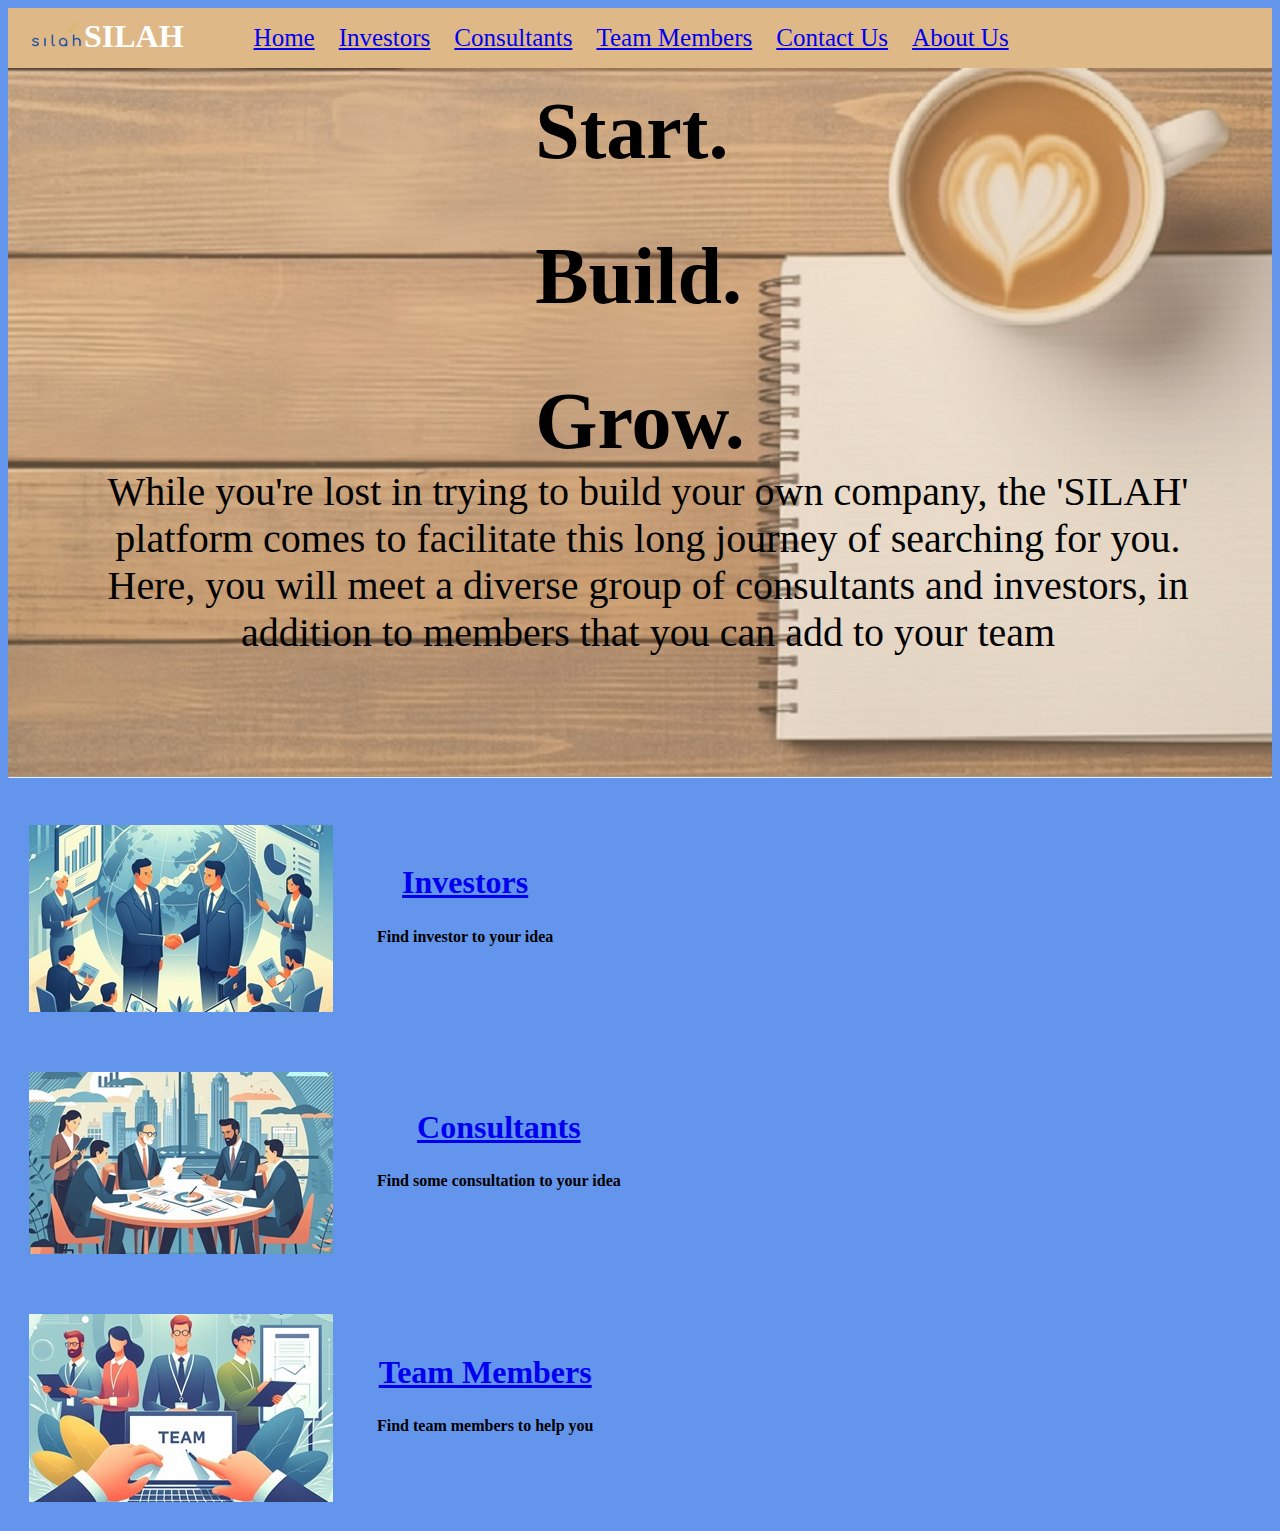
==== index.html @ 11c74e6f "ibrahim" ====
<html xmlns = ″http://www.w3.org/1999/xhtml″>


<head>
    <title> Silah </title>

    <style>
.contain {
  position: relative;
 
  float: left;
  color: white;
  
  background: burlywood;
  
}
.contain ul li{
            display: inline;
            padding: 10px ;
            font-size: 25px;
        }
.header{
    display: flex;
    align-items: center;
    justify-content: space-between;
   
    text-align: center;
    margin: 10px 20px;
    float: left;
}
th{font-size:xx-large;}
h5{font-size:medium;}
body{background-color: cornflowerblue;}

/* Bottom left text */
.text {
  position: absolute;
  padding: 150px 50px 0px 50px;
  bottom: 80px;
  left: 16px;
  color: black;
  font-size: 40px;
  text-align: center;
}

/* Centered text */
.centered {
  position: absolute;
  font-size: 40px;
  top: 35%;
  left: 50%;
  transform: translate(-50%, -50%);
  color: black;
}


#image{
    opacity: 0.6;
}
        .investor{
            background-color: blue;
            padding-left: 20px;
            

        }
        #consultants{
            border: 200px;
            align-items: center;
            table-layout:  fixed;
        }
        .a{ 
            float: right;
        }
    </style>
</head>
<body>
    
    

    <div class="contain">
        <h1 class="header" ><img src="logo.png" alt=" logo"> SILAH</h1>
            
            <div style="float: left; color: black;">
            <ul>   
                <li><a href="index.html"> Home</a></li>
                <li><a href="Investors.html">Investors</a></li>
                <li><a href="Consultants.html">Consultants</a></li>
                <li><a href="Team members.html">Team Members</a></li>
                <li><a href="Contact Us.html"> Contact Us</a></li>
                <li><a href="AboutUs.html"> About Us</a></li>
            </ul> 
        </div>


        <img id="image" src="index.jpg!bw700" alt="background-image" style="width:100%;">
        
        <div class="centered"><h1>Start.</h1>
            <h1>Build.</h1>
            <h1>Grow.</h1></div>
         <div class="text"><p>While you're lost in trying to build your own company, the 'SILAH' platform comes to facilitate this long journey 
            of searching for you. Here, you will meet a diverse group of consultants and investors, in addition to members 
            that you can add to your team</p></div>    
    </div>    


 
<hr> 




<table cellspacing="20" >
    <tr>
        <th rowspan="2"><img src="home_investors.jpg" alt="Investors"></th>
        <th></th>
        <th><a href="Investors.html">Investors</a> <br/><h5>Find investor to your idea</h5></th><br/>
        
    </tr>

</table>
<table cellspacing="20">
    <tr>
        <th rowspan="2"><img src="home_consultants.jpg" alt="Consultants"></th>
        <th></th>
        <th><a href="Consultants.html">Consultants</a> <br/><h5>Find some consultation to your idea</h5></th><br/>
        
    </tr>

</table>
<table cellspacing="20" >
    <tr>
        <th rowspan="2"><img src="home_team_members.jpg" alt="Team Members"></th>
        <th></th>
        <th><a href="Team members.html">Team Members</a> <br/><h5>Find team members to help you</h5></th><br/>
        
    </tr>

</table>

</body>
</html>
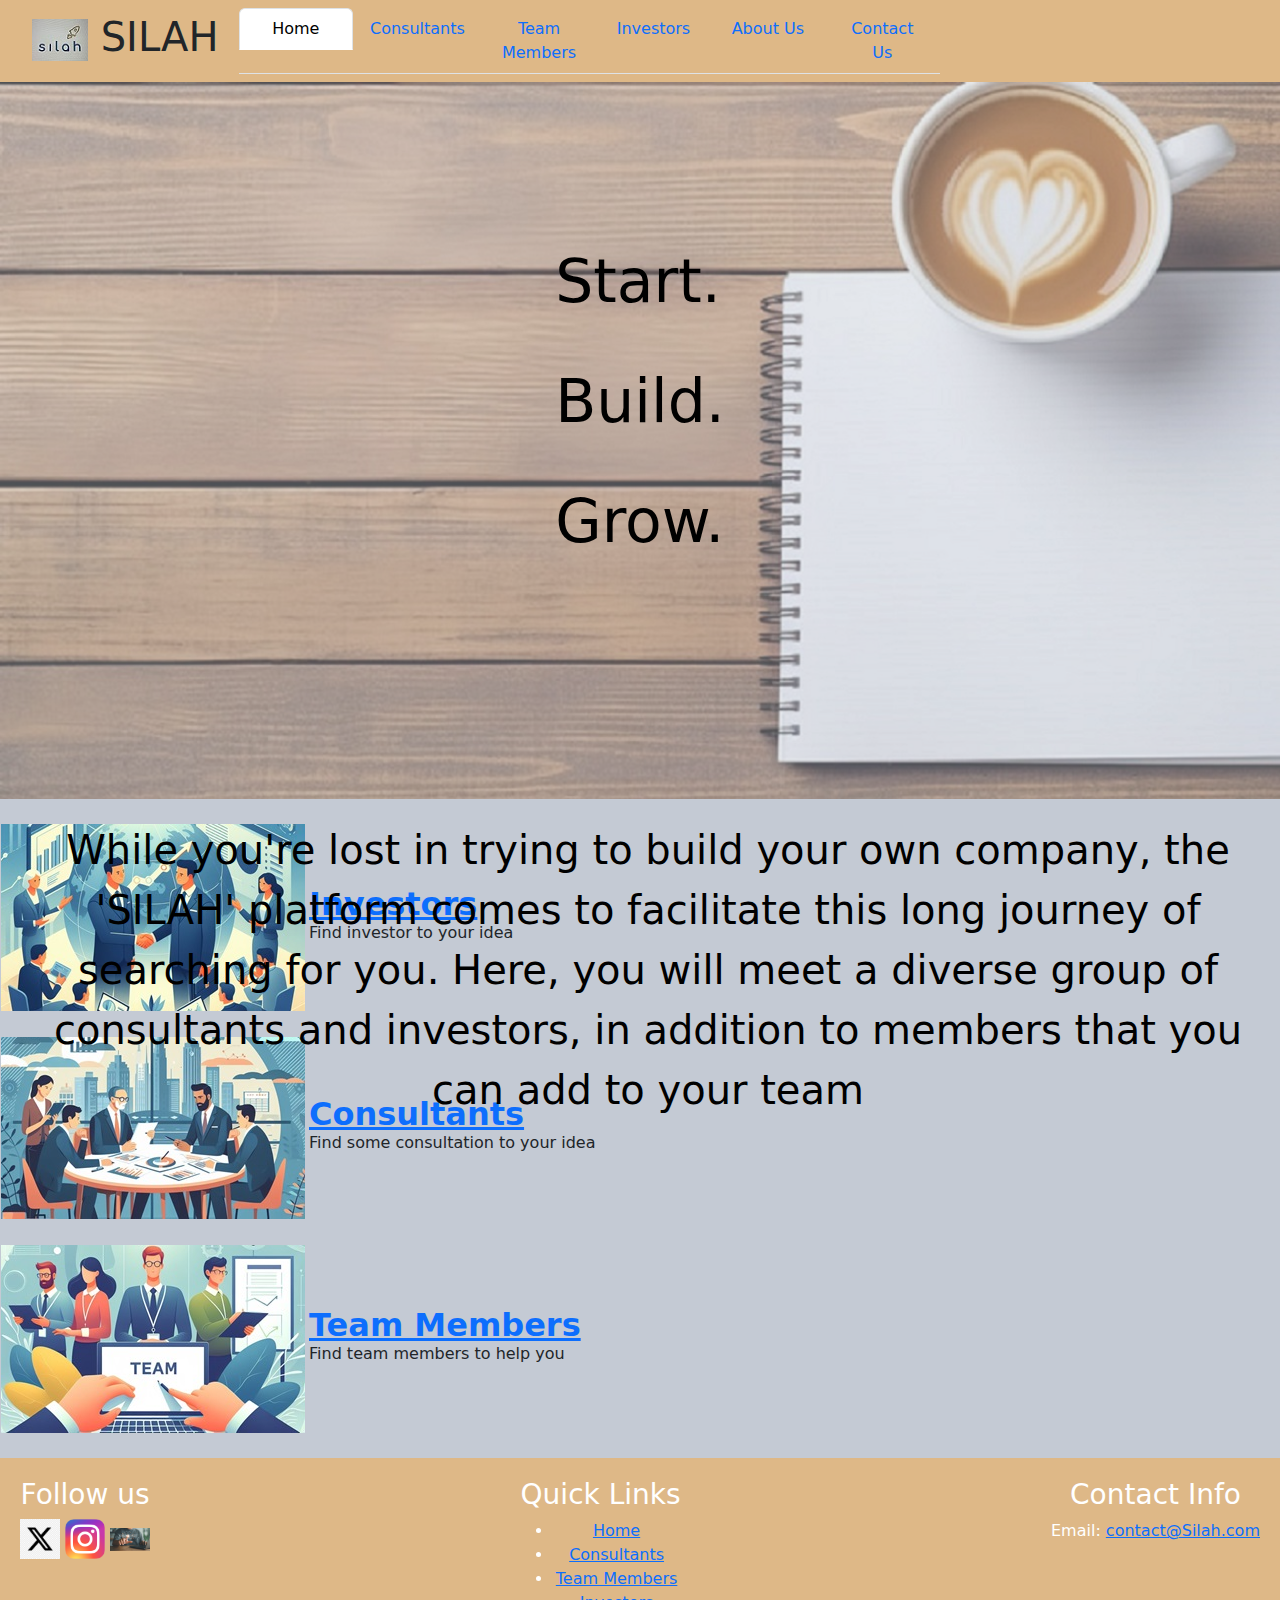
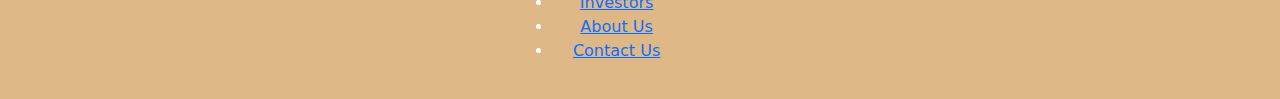
==== commit c06b2593: "i" ====
--- a/index.html
+++ b/index.html
@@ -1,116 +1,72 @@
 
 <html xmlns = ″http://www.w3.org/1999/xhtml″>
-
+    <link href="https://cdn.jsdelivr.net/npm/bootstrap@5.2.3/dist/css/bootstrap.min.css" rel="stylesheet">
+    <script src="https://cdn.jsdelivr.net/npm/bootstrap@5.2.3/dist/js/bootstrap.bundle.min.js"></script>
 
 <head>
     <title> Silah </title>
 
     <style>
-.contain {
-  position: relative;
- 
-  float: left;
-  color: white;
-  
-  background: burlywood;
-  
-}
-.contain ul li{
-            display: inline;
-            padding: 10px ;
-            font-size: 25px;
-        }
-.header{
-    display: flex;
-    align-items: center;
-    justify-content: space-between;
-   
-    text-align: center;
-    margin: 10px 20px;
-    float: left;
-}
-th{font-size:xx-large;}
-h5{font-size:medium;}
-body{background-color: cornflowerblue;}
-
-/* Bottom left text */
-.text {
-  position: absolute;
-  padding: 150px 50px 0px 50px;
-  bottom: 80px;
-  left: 16px;
-  color: black;
-  font-size: 40px;
-  text-align: center;
-}
-
-/* Centered text */
-.centered {
-  position: absolute;
-  font-size: 40px;
-  top: 35%;
-  left: 50%;
-  transform: translate(-50%, -50%);
-  color: black;
-}
+        @import url("webstyle.css");
+        .text{transform: translate(0%, 100%);}
 
 
-#image{
-    opacity: 0.6;
-}
+
+        .header{
+            display: flex;
+            align-items: center;
+            justify-content: space-between;
+   
+            text-align: center;
+            margin: 10px 20px;
+            float: left;}
+
+
         .investor{
             background-color: blue;
-            padding-left: 20px;
-            
+            padding-left: 20px;}
 
-        }
         #consultants{
             border: 200px;
             align-items: center;
-            table-layout:  fixed;
-        }
-        .a{ 
-            float: right;
-        }
+            table-layout:  fixed;}
+        .a{float: right;        }
     </style>
 </head>
 <body>
     
-    
+    <header>
 
-    <div class="contain">
-        <h1 class="header" ><img src="logo.png" alt=" logo"> SILAH</h1>
-            
-            <div style="float: left; color: black;">
-            <ul>   
-                <li><a href="index.html"> Home</a></li>
-                <li><a href="Investors.html">Investors</a></li>
-                <li><a href="Consultants.html">Consultants</a></li>
-                <li><a href="Team members.html">Team Members</a></li>
-                <li><a href="Contact Us.html"> Contact Us</a></li>
-                <li><a href="AboutUs.html"> About Us</a></li>
-            </ul> 
-        </div>
+        <div class="container-fluid" style="background-color: burlywood;">
+            <nav class="navbar navbar-expand-sm navbar-dark"> 
+                <h1><img src="logo.jpg" alt=" logo" > SILAH</h1>
+                <ul class="nav nav-tabs nav-justified" style="text-align: end;">
+                    
+                    <li class="nav-item"><a class="nav-link active" href="index.html">Home</a></li>
+                    <li class="nav-item"><a class="nav-link" href="Consultants.html">Consultants</a></li>
+                    <li class="nav-item"><a class="nav-link" href="Team members.html">Team Members</a></li>
+                    <li class="nav-item"><a class="nav-link" href="Investors.html">Investors</a></li>
+                    <li class="nav-item"><a class="nav-link" href="AboutUs.html">About Us</a></li>
+                    <li class="nav-item"><a class="nav-link " href="ContactUs.html">Contact Us</a></li>
+                </ul>
+            </nav>
 
+        </header>
 
         <img id="image" src="index.jpg!bw700" alt="background-image" style="width:100%;">
         
-        <div class="centered"><h1>Start.</h1>
-            <h1>Build.</h1>
-            <h1>Grow.</h1></div>
+        <div class="centered"></br></br></br>
+            <h2>Start.</h2>
+            <h2>Build.</h2>
+            <h2>Grow.</h2></div>
+        </br>
          <div class="text"><p>While you're lost in trying to build your own company, the 'SILAH' platform comes to facilitate this long journey 
             of searching for you. Here, you will meet a diverse group of consultants and investors, in addition to members 
             that you can add to your team</p></div>    
     </div>    
+    
 
-
- 
-<hr> 
-
-
-
-
-<table cellspacing="20" >
+<table >
     <tr>
         <th rowspan="2"><img src="home_investors.jpg" alt="Investors"></th>
         <th></th>
@@ -137,6 +93,35 @@
     </tr>
 
 </table>
+</br>
+
+<footer style="background-color: burlywood;">
+    <div class="footer-container">
+        <div class="logo-social">
+        <h3>Follow us</h3>
+        <div class="social-links" >
+            <a href="#"><img src="x.jpg" width="40px"></a>
+            <a href="#"><img src="instagram.png" width="40px"></a>
+            <a href="#"><img src="conatactus.png"  width="40px"></a>
+        </div>
+    </div>
+    <div class="Quick links">
+        <h3>Quick Links</h3>
+        <ul>
+            <li><a href="index.html">Home</a></li>
+            <li><a href="Consultants.html">Consultants</a></li>
+            <li><a href="Team members.html">Team Members</a></li>
+            <li><a href="Investors.html">Investors</a></li>
+            <li><a href="AboutUs.html">About Us</a></li>
+            <li><a href="ContactUs.html">Contact Us</a></li>
+        </ul>
+    </div>
+    <div class="contact info">
+        <h3>Contact Info</h3>
+        <p>Email: <a href="mailto: s137312@student.squ.edu.om">contact@Silah.com</a></p>
+    </div>
+</div>
+</footer>
 
 </body>
 </html>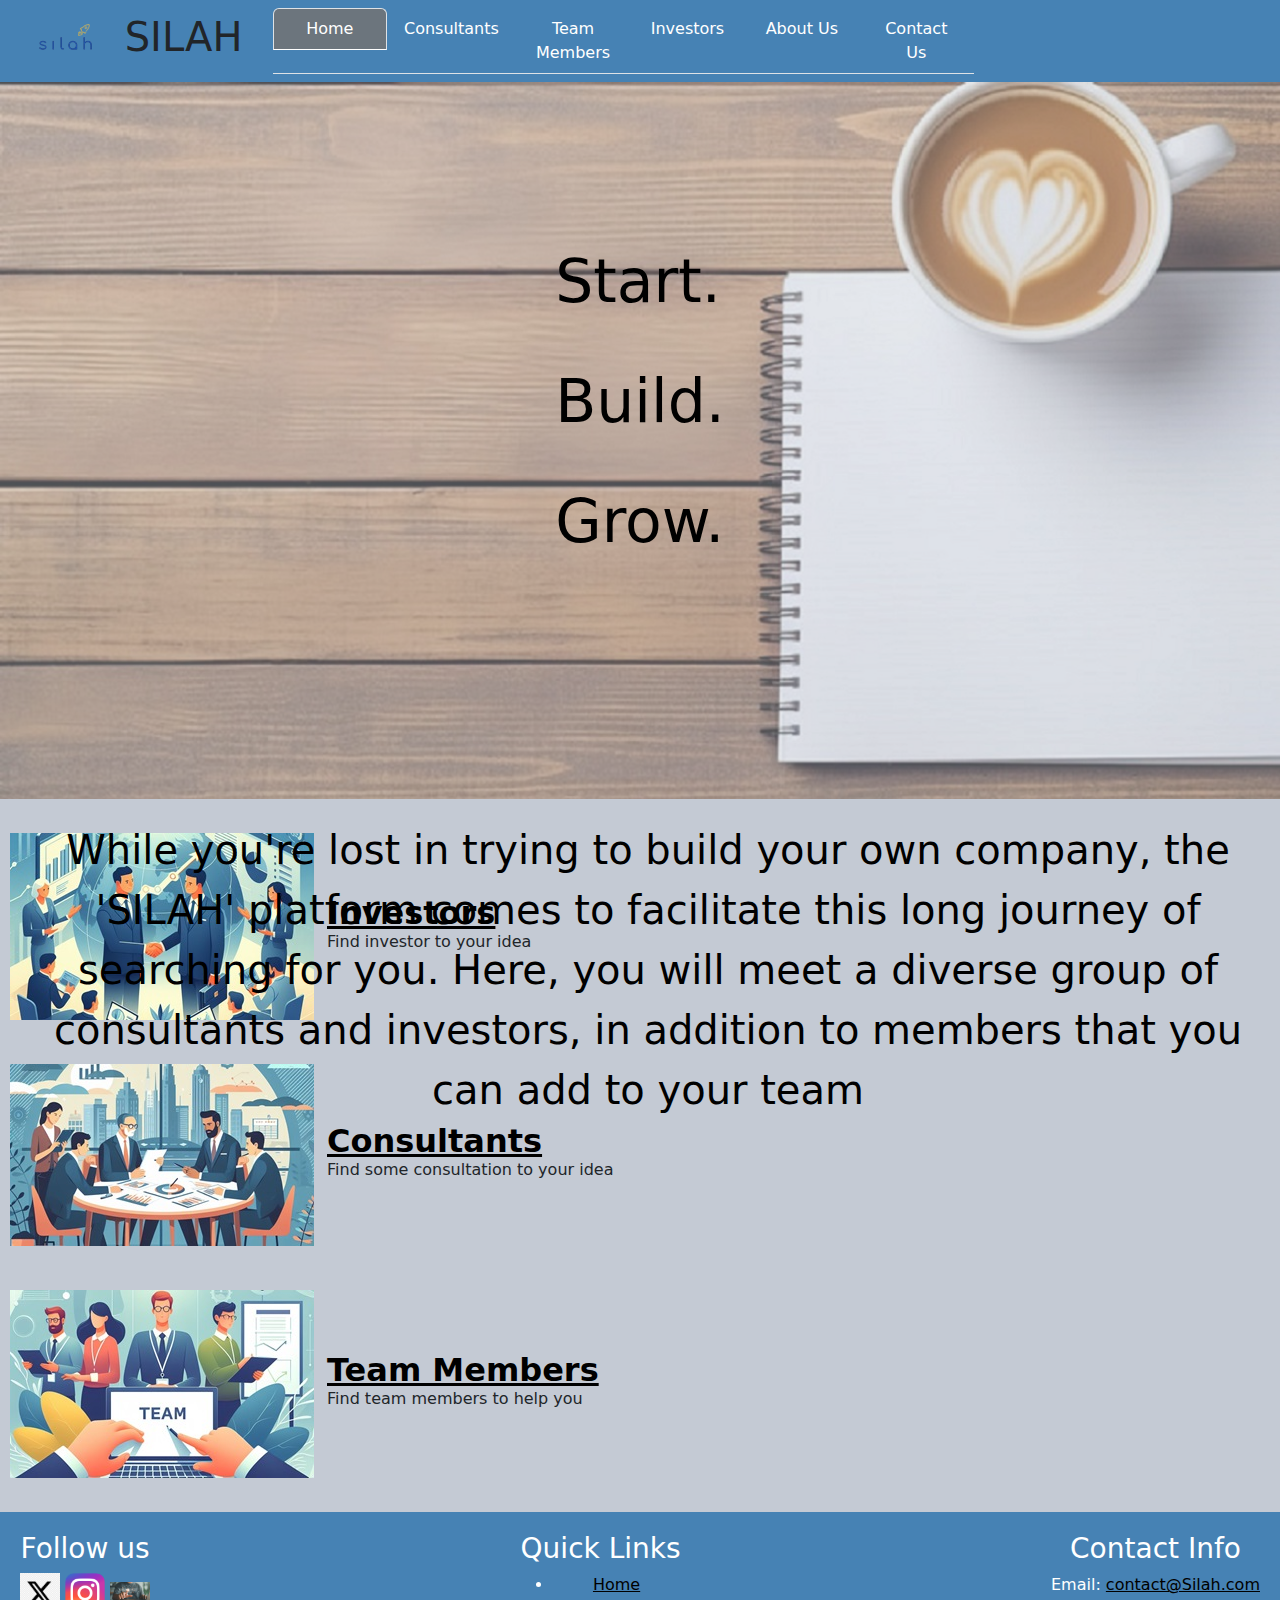
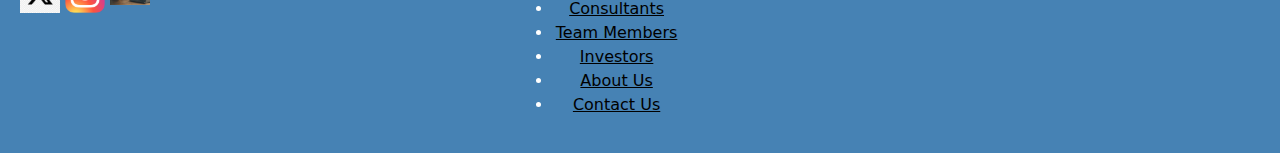
==== commit 7d14a7a6: "about us & format" ====
--- a/index.html
+++ b/index.html
@@ -31,23 +31,25 @@
             align-items: center;
             table-layout:  fixed;}
         .a{float: right;        }
+        a{color:black}
+       
     </style>
 </head>
 <body>
     
     <header>
 
-        <div class="container-fluid" style="background-color: burlywood;">
+        <div class="container-fluid" style="background-color:steelblue">
             <nav class="navbar navbar-expand-sm navbar-dark"> 
-                <h1><img src="logo.jpg" alt=" logo" > SILAH</h1>
+                <h1 style="margin-right: 10px;"><img src="logo.png" alt=" logo" style="margin-right: 10px;"> SILAH</h1>
                 <ul class="nav nav-tabs nav-justified" style="text-align: end;">
                     
-                    <li class="nav-item"><a class="nav-link active" href="index.html">Home</a></li>
-                    <li class="nav-item"><a class="nav-link" href="Consultants.html">Consultants</a></li>
-                    <li class="nav-item"><a class="nav-link" href="Team members.html">Team Members</a></li>
-                    <li class="nav-item"><a class="nav-link" href="Investors.html">Investors</a></li>
-                    <li class="nav-item"><a class="nav-link" href="AboutUs.html">About Us</a></li>
-                    <li class="nav-item"><a class="nav-link " href="ContactUs.html">Contact Us</a></li>
+                    <li class="nav-item"><a class="nav-link text-white active bg-secondary " href="index.html">Home</a></li>
+                    <li class="nav-item"><a class="nav-link text-white " href="Consultants.html">Consultants</a></li>
+                    <li class="nav-item"><a class="nav-link text-white " href="Team members.html">Team Members</a></li>
+                    <li class="nav-item"><a class="nav-link text-white " href="Investors.html">Investors</a></li>
+                    <li class="nav-item"><a class="nav-link text-white " href="AboutUs.html">About Us</a></li>
+                    <li class="nav-item"><a class="nav-link text-white " href="ContactUs.html">Contact Us</a></li>
                 </ul>
             </nav>
 
@@ -68,7 +70,7 @@
 
 <table >
     <tr>
-        <th rowspan="2"><img src="home_investors.jpg" alt="Investors"></th>
+        <th style="padding: 10px;" rowspan="2"><img src="home_investors.jpg" alt="Investors"></th>
         <th></th>
         <th><a href="Investors.html">Investors</a> <br/><h5>Find investor to your idea</h5></th><br/>
         
@@ -77,7 +79,7 @@
 </table>
 <table cellspacing="20">
     <tr>
-        <th rowspan="2"><img src="home_consultants.jpg" alt="Consultants"></th>
+        <th style="padding: 10px;" rowspan="2"><img src="home_consultants.jpg" alt="Consultants"></th>
         <th></th>
         <th><a href="Consultants.html">Consultants</a> <br/><h5>Find some consultation to your idea</h5></th><br/>
         
@@ -86,7 +88,7 @@
 </table>
 <table cellspacing="20" >
     <tr>
-        <th rowspan="2"><img src="home_team_members.jpg" alt="Team Members"></th>
+        <th style="padding: 10px;" rowspan="2"><img src="home_team_members.jpg" alt="Team Members"></th>
         <th></th>
         <th><a href="Team members.html">Team Members</a> <br/><h5>Find team members to help you</h5></th><br/>
         
@@ -95,20 +97,20 @@
 </table>
 </br>
 
-<footer style="background-color: burlywood;">
+<footer style="background-color:steelblue">
     <div class="footer-container">
         <div class="logo-social">
         <h3>Follow us</h3>
         <div class="social-links" >
-            <a href="#"><img src="x.jpg" width="40px"></a>
-            <a href="#"><img src="instagram.png" width="40px"></a>
-            <a href="#"><img src="conatactus.png"  width="40px"></a>
+            <a href="https://twitter.com/"><img src="x.jpg" width="40px"></a>
+            <a href="https://www.instagram.com/"><img src="instagram.png" width="40px"></a>
+            <a href="ContactUs.html"><img src="conatactus.png"  width="40px"></a>
         </div>
     </div>
     <div class="Quick links">
         <h3>Quick Links</h3>
         <ul>
-            <li><a href="index.html">Home</a></li>
+            <li><a href="index.html" >Home</a></li>
             <li><a href="Consultants.html">Consultants</a></li>
             <li><a href="Team members.html">Team Members</a></li>
             <li><a href="Investors.html">Investors</a></li>
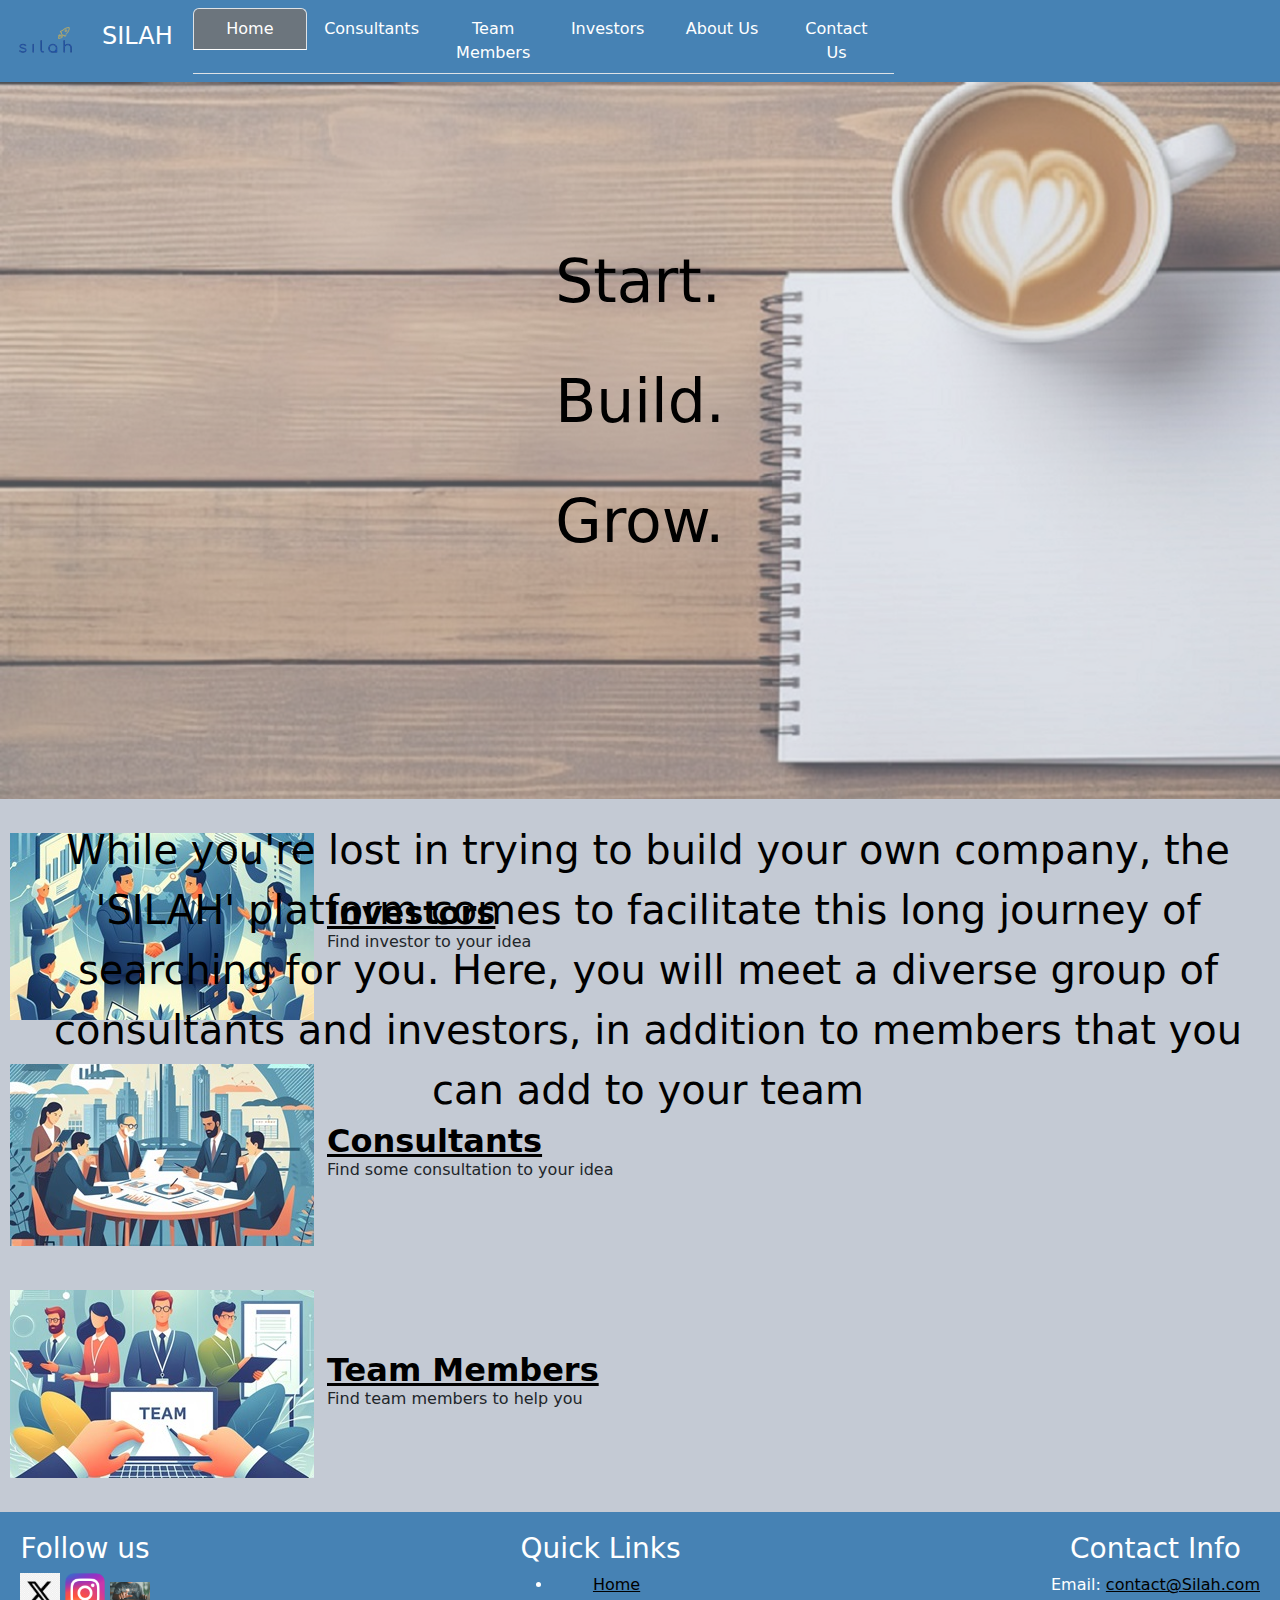
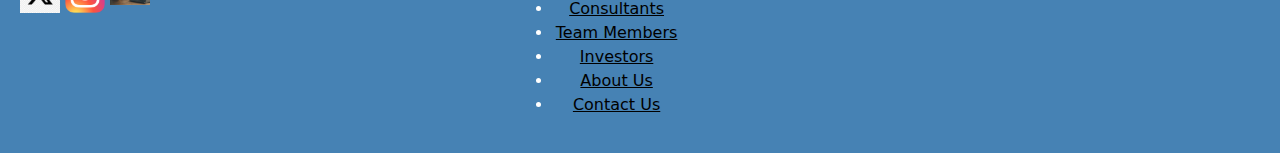
==== commit 9a5ec157: "c" ====
--- a/index.html
+++ b/index.html
@@ -41,19 +41,20 @@
 
         <div class="container-fluid" style="background-color:steelblue">
             <nav class="navbar navbar-expand-sm navbar-dark"> 
-                <h1 style="margin-right: 10px;"><img src="logo.png" alt=" logo" style="margin-right: 10px;"> SILAH</h1>
+                <a class="navbar-brand" href="index.html" style="font-size:x-large; margin-right: 20px;">
+                    <img src="logo.png" alt="Logo" class="d-inline-block align-text-top" style="margin-right: 20px;">SILAH</a>
                 <ul class="nav nav-tabs nav-justified" style="text-align: end;">
                     
-                    <li class="nav-item"><a class="nav-link text-white active bg-secondary " href="index.html">Home</a></li>
-                    <li class="nav-item"><a class="nav-link text-white " href="Consultants.html">Consultants</a></li>
-                    <li class="nav-item"><a class="nav-link text-white " href="Team members.html">Team Members</a></li>
-                    <li class="nav-item"><a class="nav-link text-white " href="Investors.html">Investors</a></li>
-                    <li class="nav-item"><a class="nav-link text-white " href="AboutUs.html">About Us</a></li>
-                    <li class="nav-item"><a class="nav-link text-white " href="ContactUs.html">Contact Us</a></li>
+                    <li class="nav-item"><a class="nav-link text-white active bg-secondary" href="index.html">Home</a></li>
+                    <li class="nav-item"><a class="nav-link text-white" href="Consultants.html">Consultants</a></li>
+                    <li class="nav-item"><a class="nav-link text-white" href="TeamMembers.html">Team Members</a></li>
+                    <li class="nav-item"><a class="nav-link text-white" href="Investors.html">Investors</a></li>
+                    <li class="nav-item"><a class="nav-link text-white" href="AboutUs.html">About Us</a></li>
+                    <li class="nav-item"><a class="nav-link text-white" href="ContactUs.html">Contact Us</a></li>
                 </ul>
             </nav>
-
-        </header>
+        </div>
+    </header>
 
         <img id="image" src="index.jpg!bw700" alt="background-image" style="width:100%;">
         
@@ -65,7 +66,7 @@
          <div class="text"><p>While you're lost in trying to build your own company, the 'SILAH' platform comes to facilitate this long journey 
             of searching for you. Here, you will meet a diverse group of consultants and investors, in addition to members 
             that you can add to your team</p></div>    
-    </div>    
+       
     
 
 <table >
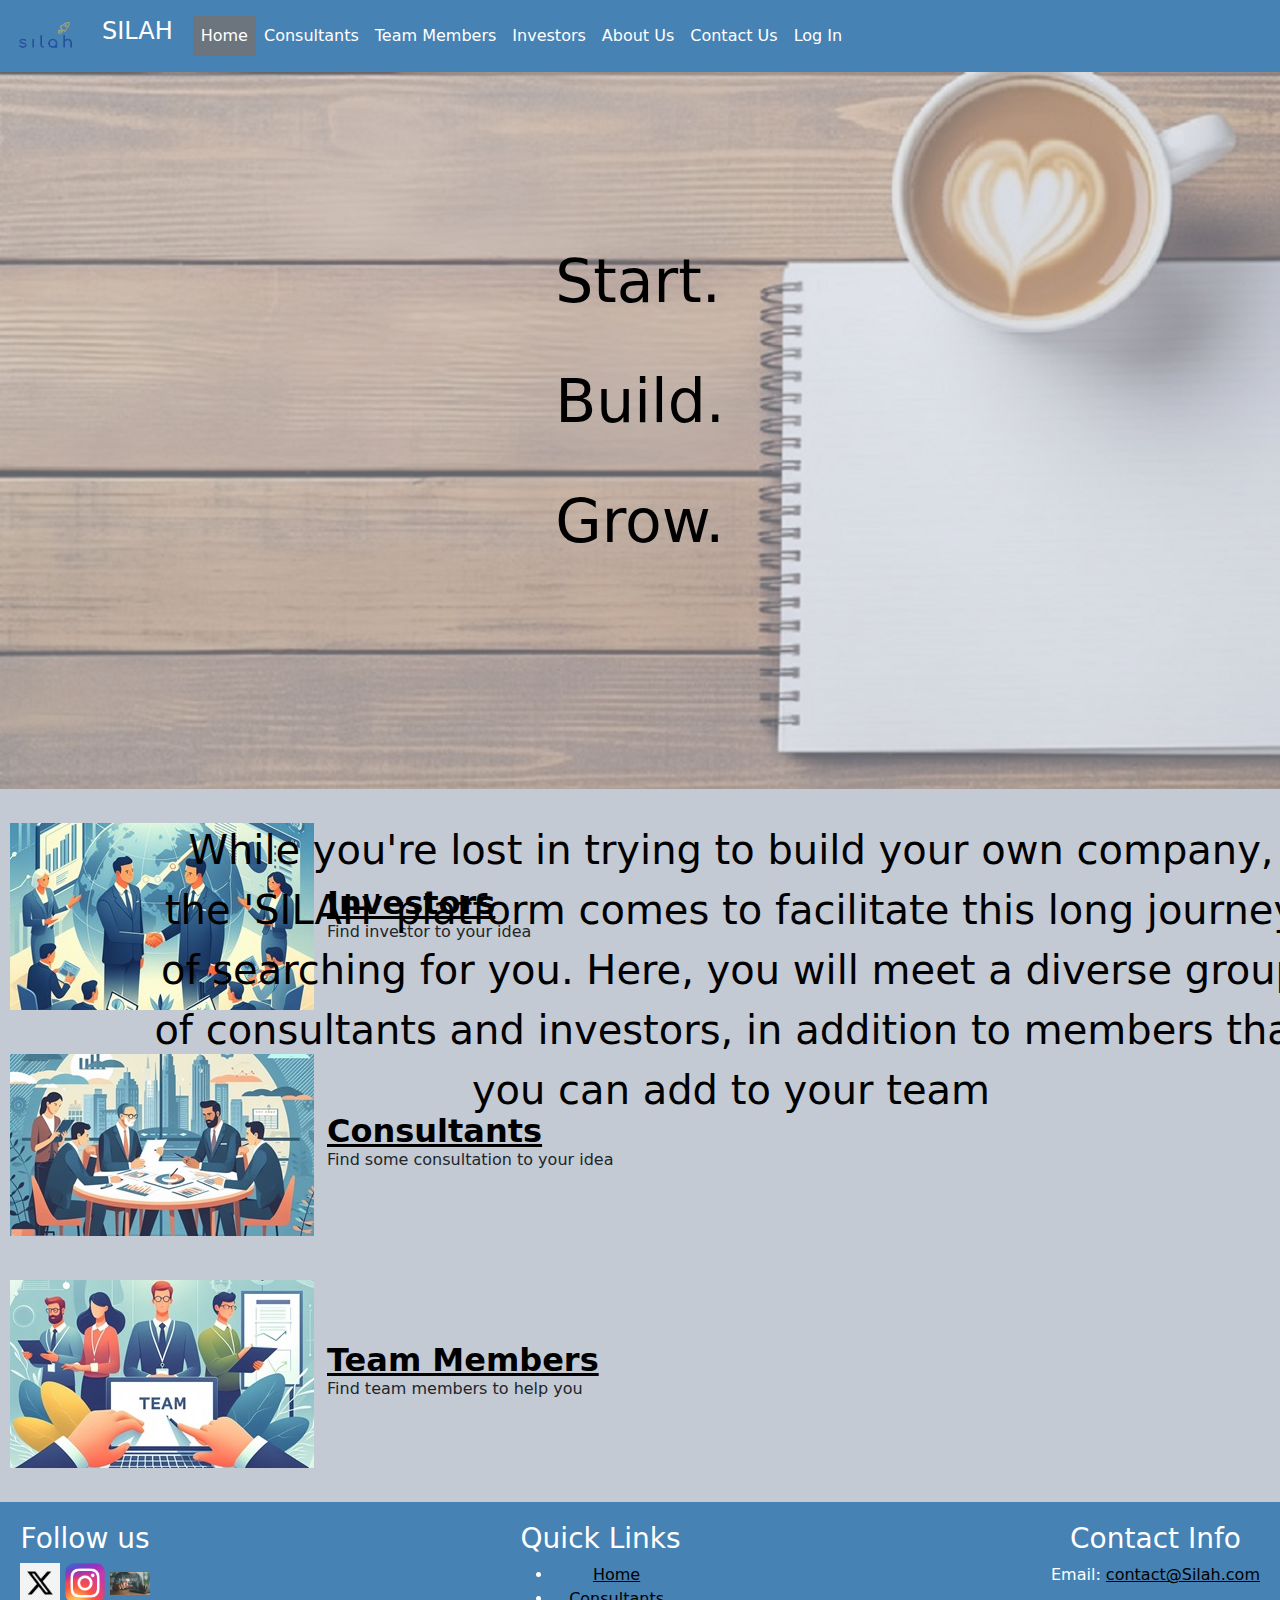
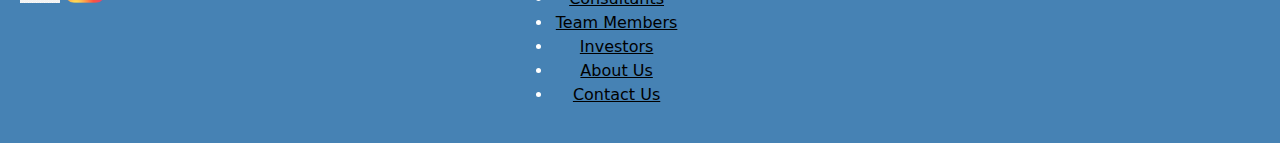
==== commit 4af39a9f: "magic" ====
--- a/index.html
+++ b/index.html
@@ -8,7 +8,7 @@
 
     <style>
         @import url("webstyle.css");
-        .text{transform: translate(0%, 100%);}
+        .text{transform: translate(12%, 100%);}
 
 
 
@@ -20,7 +20,16 @@
             text-align: center;
             margin: 10px 20px;
             float: left;}
+           
+        .container{
+            background-color: rgba(128, 128, 128, 0.5);
+            padding: 20px;
+            margin: 20px;
+            border-radius: 10px;
+            text-align: center;
+        }
 
+        
 
         .investor{
             background-color: blue;
@@ -43,7 +52,7 @@
             <nav class="navbar navbar-expand-sm navbar-dark"> 
                 <a class="navbar-brand" href="index.html" style="font-size:x-large; margin-right: 20px;">
                     <img src="logo.png" alt="Logo" class="d-inline-block align-text-top" style="margin-right: 20px;">SILAH</a>
-                <ul class="nav nav-tabs nav-justified" style="text-align: end;">
+                <ul class="navbar-nav" style="text-align: end;">
                     
                     <li class="nav-item"><a class="nav-link text-white active bg-secondary" href="index.html">Home</a></li>
                     <li class="nav-item"><a class="nav-link text-white" href="Consultants.html">Consultants</a></li>
@@ -51,6 +60,7 @@
                     <li class="nav-item"><a class="nav-link text-white" href="Investors.html">Investors</a></li>
                     <li class="nav-item"><a class="nav-link text-white" href="AboutUs.html">About Us</a></li>
                     <li class="nav-item"><a class="nav-link text-white" href="ContactUs.html">Contact Us</a></li>
+                    <li class="nav-item"><a class="nav-link text-white" href="login.html">Log In</a></li>
                 </ul>
             </nav>
         </div>
@@ -63,9 +73,11 @@
             <h2>Build.</h2>
             <h2>Grow.</h2></div>
         </br>
-         <div class="text"><p>While you're lost in trying to build your own company, the 'SILAH' platform comes to facilitate this long journey 
-            of searching for you. Here, you will meet a diverse group of consultants and investors, in addition to members 
-            that you can add to your team</p></div>    
+         <div class="text"><p>While you're lost in trying to build your own company,</br>
+                              the 'SILAH' platform comes to facilitate this long journey </br>
+                              of searching for you. Here, you will meet a diverse group </br>
+                              of consultants and investors, in addition to members that </br>
+                              you can add to your team</p></div>    
        
     
 
@@ -113,7 +125,7 @@
         <ul>
             <li><a href="index.html" >Home</a></li>
             <li><a href="Consultants.html">Consultants</a></li>
-            <li><a href="Team members.html">Team Members</a></li>
+            <li><a href="TeamMembers.html">Team Members</a></li>
             <li><a href="Investors.html">Investors</a></li>
             <li><a href="AboutUs.html">About Us</a></li>
             <li><a href="ContactUs.html">Contact Us</a></li>
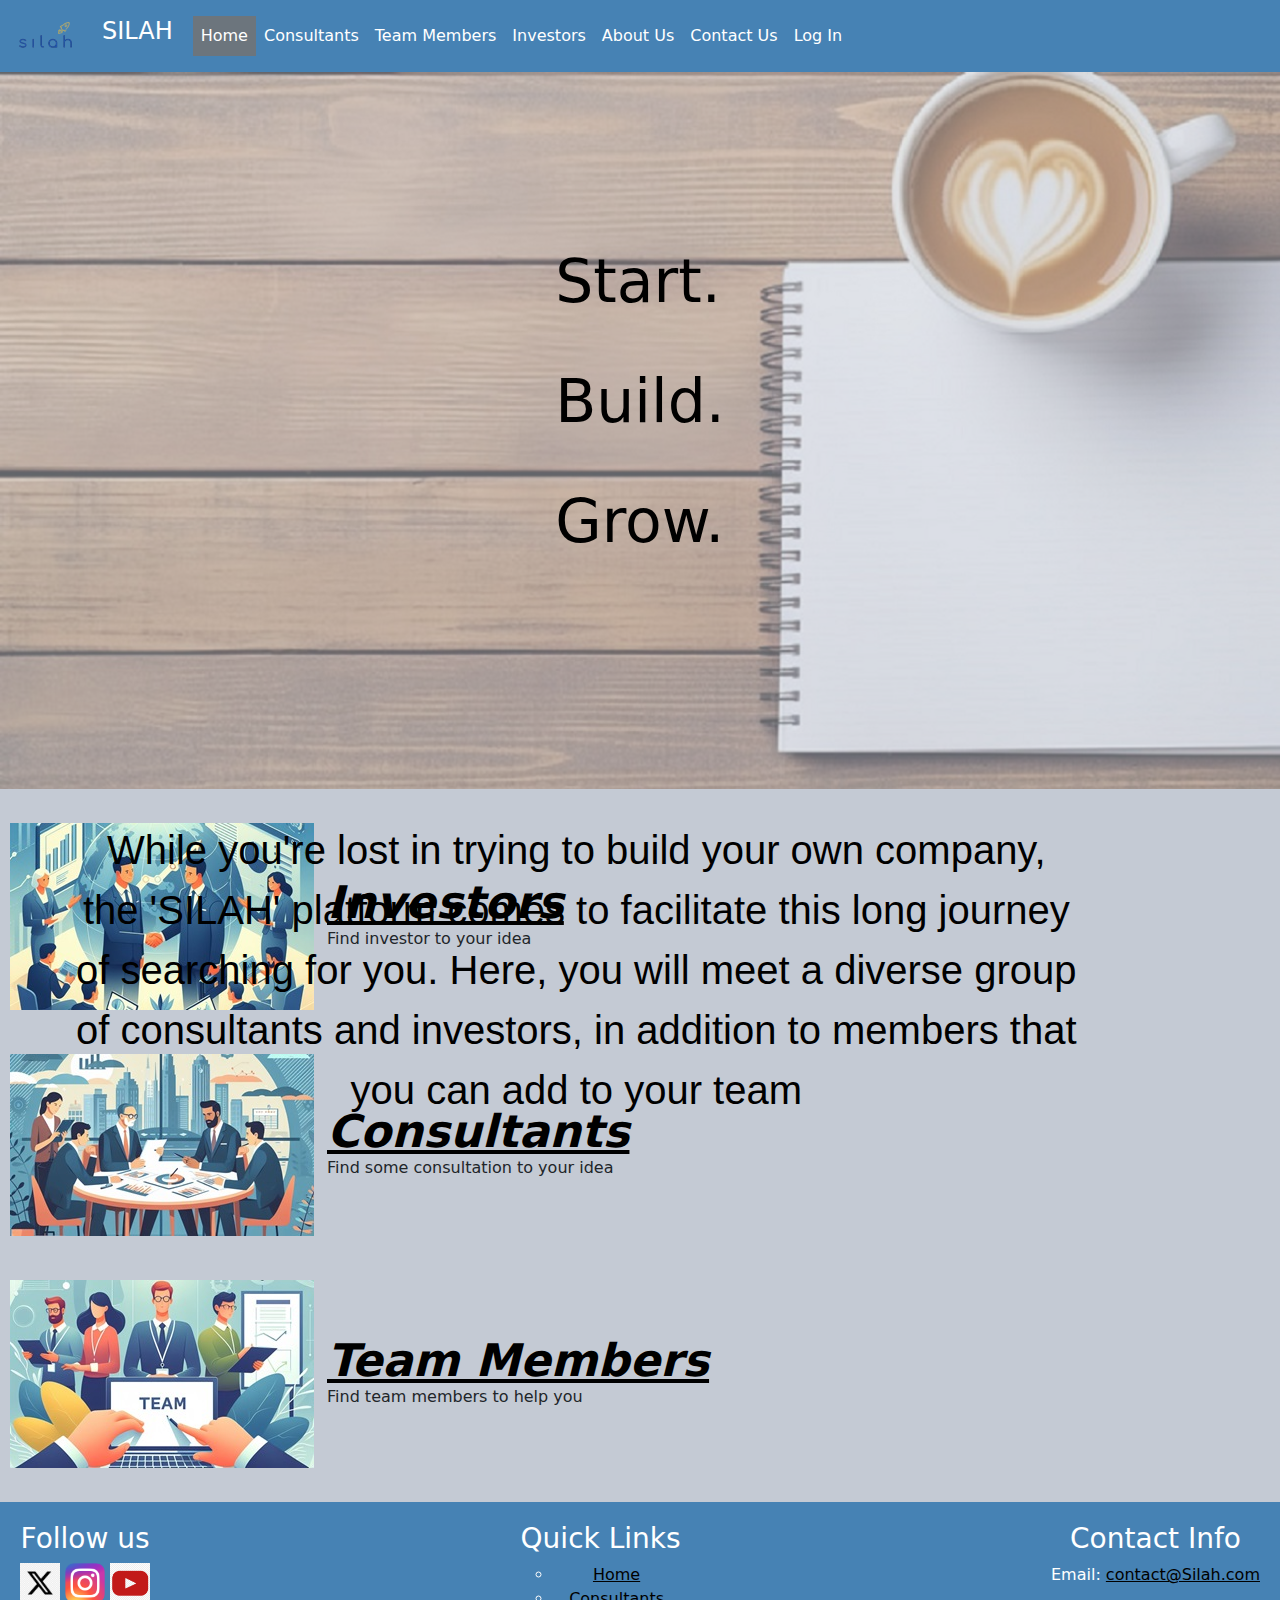
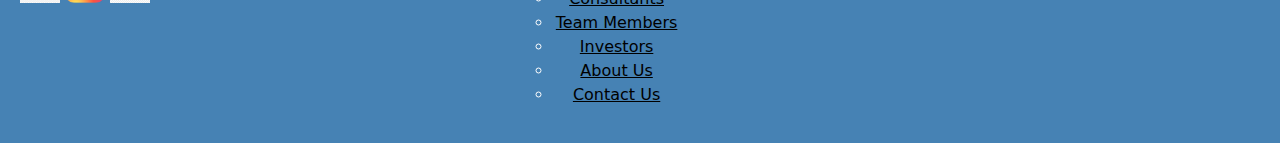
==== commit 65f8d77e: "last" ====
--- a/index.html
+++ b/index.html
@@ -8,7 +8,7 @@
 
     <style>
         @import url("webstyle.css");
-        .text{transform: translate(12%, 100%);}
+        .text{transform: translate(6%, 100%);}
 
 
 
@@ -85,7 +85,7 @@
     <tr>
         <th style="padding: 10px;" rowspan="2"><img src="home_investors.jpg" alt="Investors"></th>
         <th></th>
-        <th><a href="Investors.html">Investors</a> <br/><h5>Find investor to your idea</h5></th><br/>
+        <th><a href="Investors.html" style="font-style: italic; font-size: 45px;">Investors</a> <br/><h5>Find investor to your idea</h5></th><br/>
         
     </tr>
 
@@ -94,7 +94,7 @@
     <tr>
         <th style="padding: 10px;" rowspan="2"><img src="home_consultants.jpg" alt="Consultants"></th>
         <th></th>
-        <th><a href="Consultants.html">Consultants</a> <br/><h5>Find some consultation to your idea</h5></th><br/>
+        <th><a href="Consultants.html" style="font-style: italic; font-size: 45px;">Consultants</a> <br/><h5>Find some consultation to your idea</h5></th><br/>
         
     </tr>
 
@@ -103,7 +103,7 @@
     <tr>
         <th style="padding: 10px;" rowspan="2"><img src="home_team_members.jpg" alt="Team Members"></th>
         <th></th>
-        <th><a href="Team members.html">Team Members</a> <br/><h5>Find team members to help you</h5></th><br/>
+        <th><a href="Team members.html" style="font-style: italic; font-size: 45px;">Team Members</a> <br/><h5>Find team members to help you</h5></th><br/>
         
     </tr>
 
@@ -117,12 +117,12 @@
         <div class="social-links" >
             <a href="https://twitter.com/"><img src="x.jpg" width="40px"></a>
             <a href="https://www.instagram.com/"><img src="instagram.png" width="40px"></a>
-            <a href="ContactUs.html"><img src="conatactus.png"  width="40px"></a>
+            <a href="https://www.youtube.com/"><img src="youtube.png"  width="40px"></a>
         </div>
     </div>
     <div class="Quick links">
         <h3>Quick Links</h3>
-        <ul>
+        <ul style="list-style-type: circle;">
             <li><a href="index.html" >Home</a></li>
             <li><a href="Consultants.html">Consultants</a></li>
             <li><a href="TeamMembers.html">Team Members</a></li>
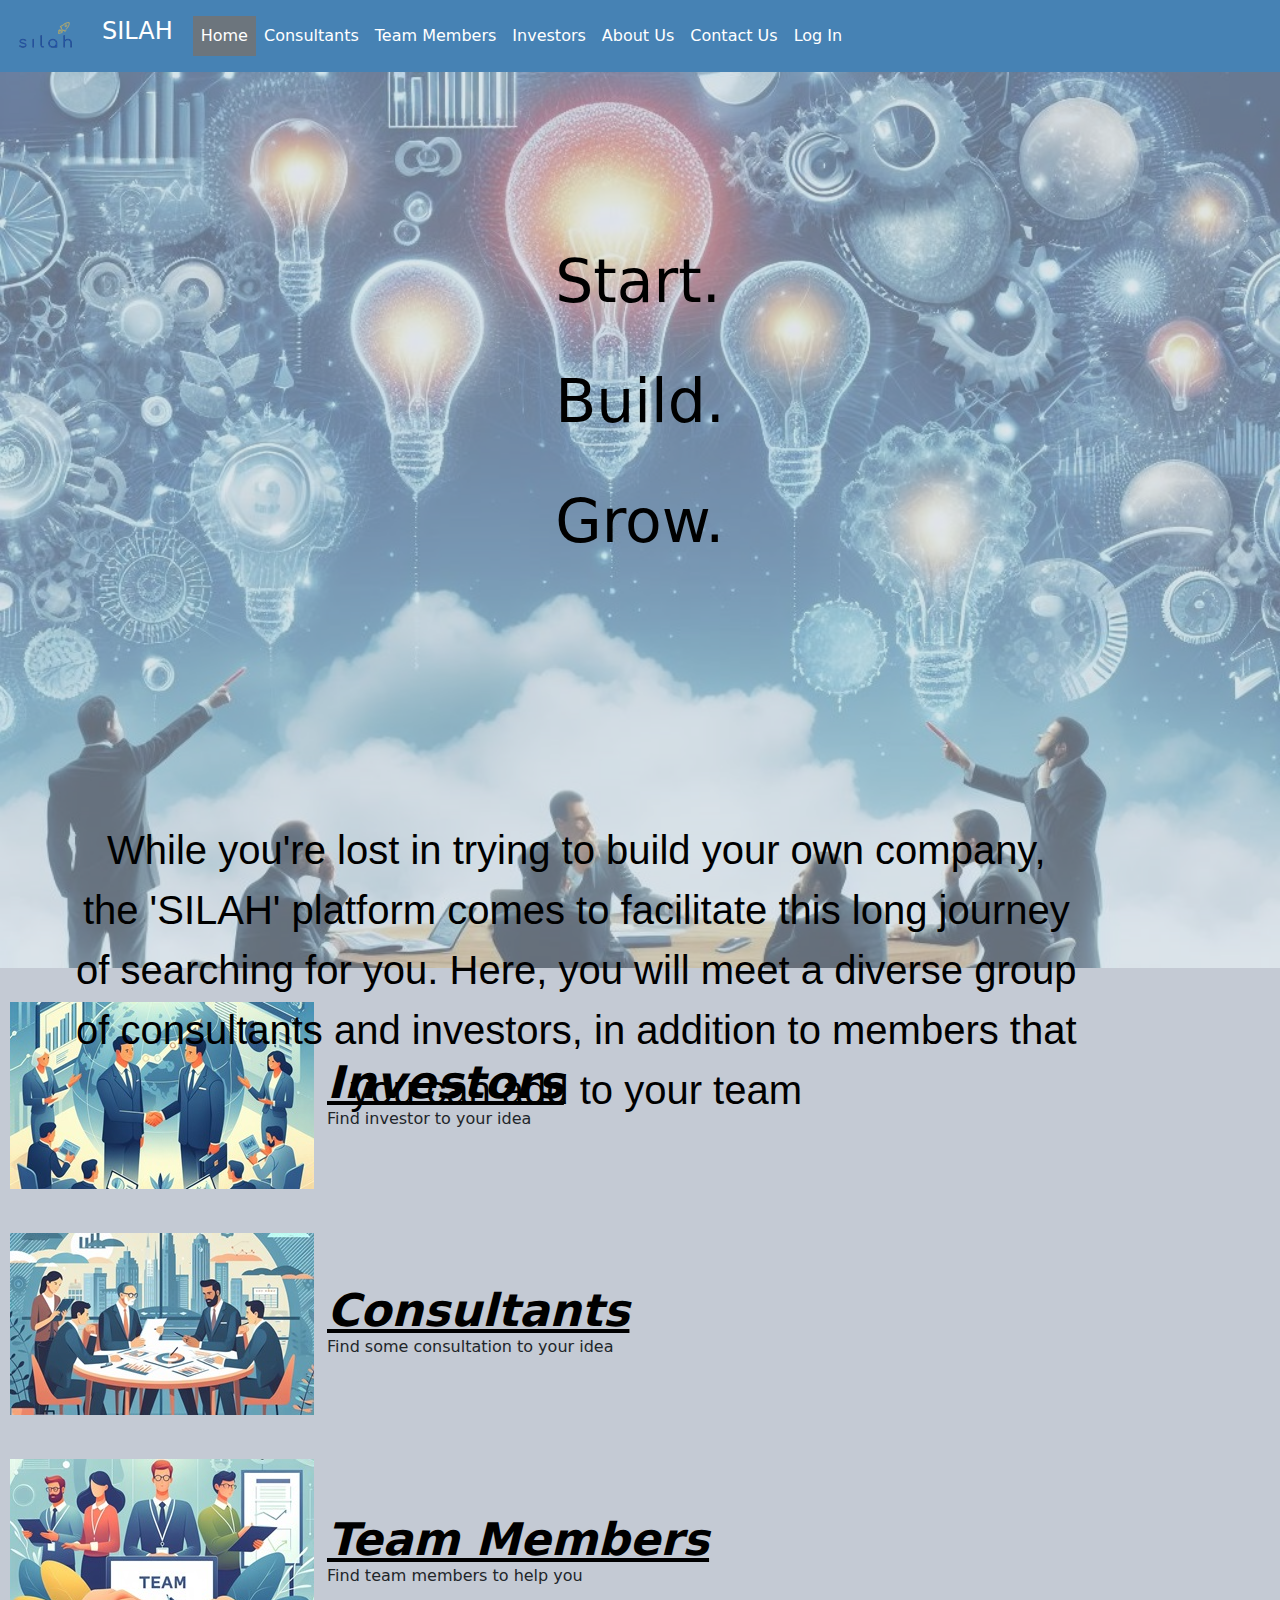
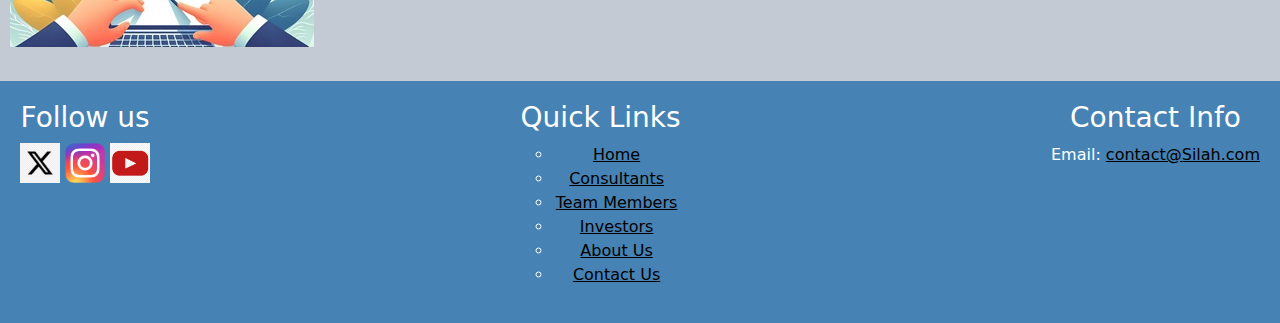
==== commit 2131176e: "last check" ====
--- a/index.html
+++ b/index.html
@@ -66,7 +66,7 @@
         </div>
     </header>
 
-        <img id="image" src="index.jpg!bw700" alt="background-image" style="width:100%;">
+        <img id="image" src="home_header.jpeg" alt="background-image" style="width:100%;">
         
         <div class="centered"></br></br></br>
             <h2>Start.</h2>
